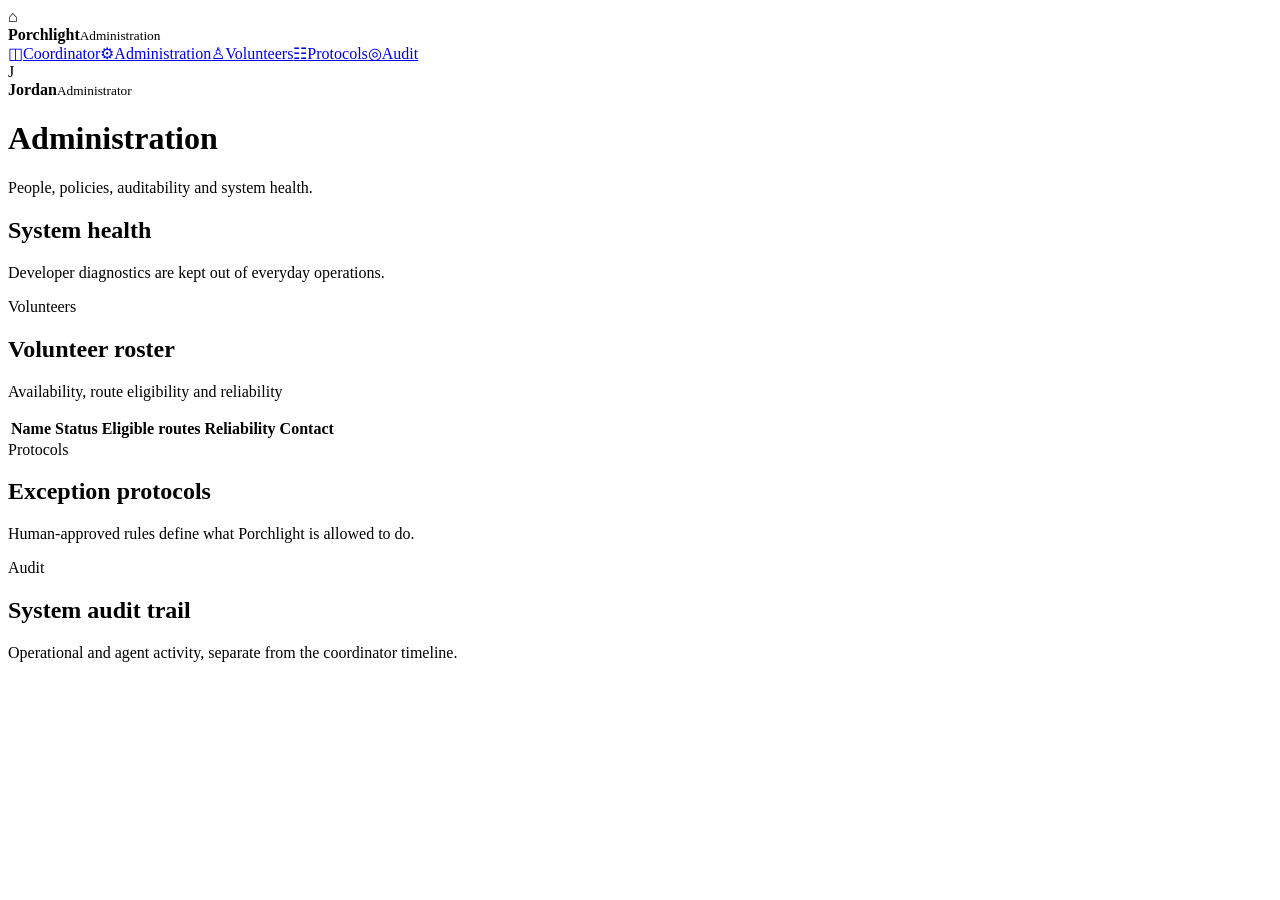
==== frontend/admin.html @ d8dec94a "Add files via upload re-structure" ====
<!doctype html><html><head><meta charset="utf-8"><meta name="viewport" content="width=device-width,initial-scale=1"><title>Porchlight · Administration</title><link rel="stylesheet" href="/static/styles.css"></head><body>
<div class="shell"><aside class="sidebar"><div class="brand"><div class="brand-mark">⌂</div><div><strong>Porchlight</strong><small>Administration</small></div></div><nav class="nav"><a href="/coordinator"><span class="ico">◫</span><span>Coordinator</span></a><a class="active" href="/admin"><span class="ico">⚙</span><span>Administration</span></a><a href="#volunteers"><span class="ico">♙</span><span>Volunteers</span></a><a href="#protocols"><span class="ico">☷</span><span>Protocols</span></a><a href="#audit"><span class="ico">◎</span><span>Audit</span></a></nav><div class="sidebar-bottom"><div class="user-mini"><div class="avatar">J</div><div><strong>Jordan</strong><small>Administrator</small></div></div></div></aside>
<main class="main"><header class="page-head"><div><h1>Administration</h1><p>People, policies, auditability and system health.</p></div></header>
<section class="card card-pad"><div class="card-head"><div><h2>System health</h2><p>Developer diagnostics are kept out of everyday operations.</p></div></div><div class="diag" id="diag"></div></section>
<div class="section-title" id="volunteers">Volunteers</div><section class="card card-pad"><div class="card-head"><div><h2>Volunteer roster</h2><p>Availability, route eligibility and reliability</p></div></div><div style="overflow:auto"><table class="table"><thead><tr><th>Name</th><th>Status</th><th>Eligible routes</th><th>Reliability</th><th>Contact</th></tr></thead><tbody id="volRows"></tbody></table></div></section>
<div class="section-title" id="protocols">Protocols</div><section class="card card-pad"><div class="card-head"><div><h2>Exception protocols</h2><p>Human-approved rules define what Porchlight is allowed to do.</p></div></div><div id="protocolCards" class="route-list"></div></section>
<div class="section-title" id="audit">Audit</div><section class="card card-pad"><div class="card-head"><div><h2>System audit trail</h2><p>Operational and agent activity, separate from the coordinator timeline.</p></div></div><div id="auditRows"></div></section>
</main></div><script type="module" src="/static/admin.js"></script></body></html>
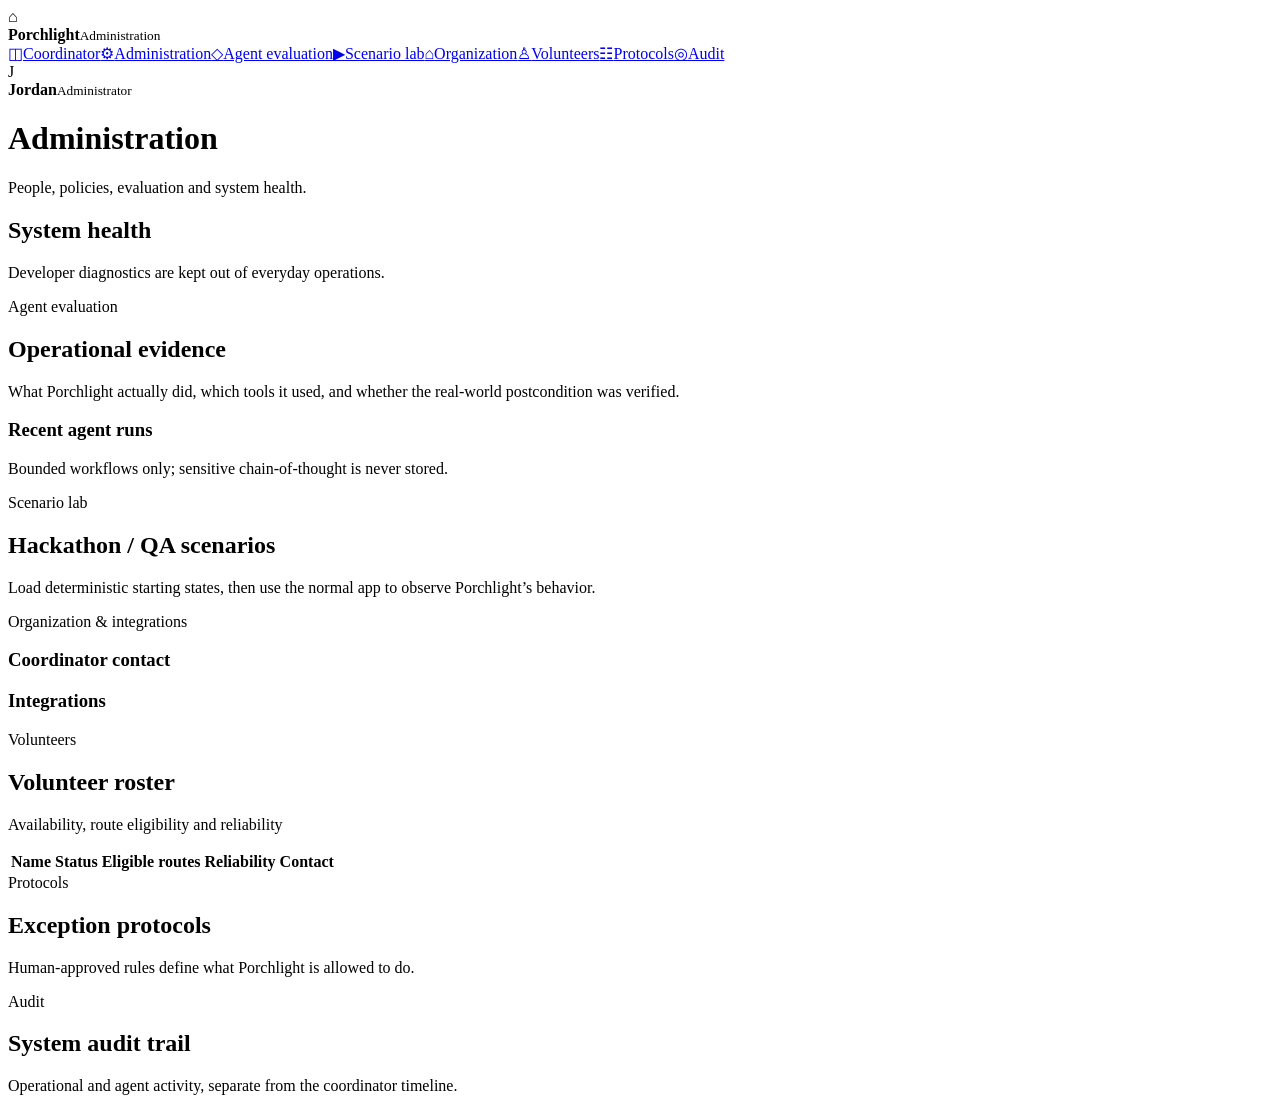
==== commit 4cfaa18f: "Add files via upload" ====
--- a/frontend/admin.html
+++ b/frontend/admin.html
@@ -1,8 +1,14 @@
-<!doctype html><html><head><meta charset="utf-8"><meta name="viewport" content="width=device-width,initial-scale=1"><title>Porchlight · Administration</title><link rel="stylesheet" href="/static/styles.css"></head><body>
-<div class="shell"><aside class="sidebar"><div class="brand"><div class="brand-mark">⌂</div><div><strong>Porchlight</strong><small>Administration</small></div></div><nav class="nav"><a href="/coordinator"><span class="ico">◫</span><span>Coordinator</span></a><a class="active" href="/admin"><span class="ico">⚙</span><span>Administration</span></a><a href="#volunteers"><span class="ico">♙</span><span>Volunteers</span></a><a href="#protocols"><span class="ico">☷</span><span>Protocols</span></a><a href="#audit"><span class="ico">◎</span><span>Audit</span></a></nav><div class="sidebar-bottom"><div class="user-mini"><div class="avatar">J</div><div><strong>Jordan</strong><small>Administrator</small></div></div></div></aside>
-<main class="main"><header class="page-head"><div><h1>Administration</h1><p>People, policies, auditability and system health.</p></div></header>
+<!doctype html><html><head><meta charset="utf-8"><meta name="viewport" content="width=device-width,initial-scale=1"><meta name="theme-color" content="#e9653b"><link rel="manifest" href="/static/manifest.webmanifest"><link rel="icon" href="/static/icons/porchlight.svg"><title>Porchlight · Administration</title><link rel="stylesheet" href="/static/styles.css"></head><body>
+<div class="shell"><aside class="sidebar"><div class="brand"><div class="brand-mark">⌂</div><div><strong>Porchlight</strong><small>Administration</small></div></div><nav class="nav"><a href="/coordinator"><span class="ico">◫</span><span>Coordinator</span></a><a class="active" href="/admin"><span class="ico">⚙</span><span>Administration</span></a><a href="#evaluation"><span class="ico">◇</span><span>Agent evaluation</span></a><a href="#scenarios"><span class="ico">▶</span><span>Scenario lab</span></a><a href="#organization"><span class="ico">⌂</span><span>Organization</span></a><a href="#volunteers"><span class="ico">♙</span><span>Volunteers</span></a><a href="#protocols"><span class="ico">☷</span><span>Protocols</span></a><a href="#audit"><span class="ico">◎</span><span>Audit</span></a></nav><div class="sidebar-bottom"><div class="user-mini"><div class="avatar">J</div><div><strong>Jordan</strong><small>Administrator</small></div></div></div></aside>
+<main class="main"><header class="page-head"><div><h1>Administration</h1><p>People, policies, evaluation and system health.</p></div></header>
 <section class="card card-pad"><div class="card-head"><div><h2>System health</h2><p>Developer diagnostics are kept out of everyday operations.</p></div></div><div class="diag" id="diag"></div></section>
-<div class="section-title" id="volunteers">Volunteers</div><section class="card card-pad"><div class="card-head"><div><h2>Volunteer roster</h2><p>Availability, route eligibility and reliability</p></div></div><div style="overflow:auto"><table class="table"><thead><tr><th>Name</th><th>Status</th><th>Eligible routes</th><th>Reliability</th><th>Contact</th></tr></thead><tbody id="volRows"></tbody></table></div></section>
+
+<div class="section-title" id="evaluation">Agent evaluation</div><section class="card card-pad"><div class="card-head"><div><h2>Operational evidence</h2><p>What Porchlight actually did, which tools it used, and whether the real-world postcondition was verified.</p></div></div><div id="evalMetrics" class="eval-metrics"></div><div class="guardrail-grid" id="guardrails"></div><div class="card-head eval-head"><div><h3>Recent agent runs</h3><p>Bounded workflows only; sensitive chain-of-thought is never stored.</p></div></div><div id="agentRuns" class="agent-runs"></div></section>
+
+<div class="section-title" id="scenarios">Scenario lab</div><section class="card card-pad"><div class="card-head"><div><h2>Hackathon / QA scenarios</h2><p>Load deterministic starting states, then use the normal app to observe Porchlight’s behavior.</p></div><span id="scenarioBadge"></span></div><div class="scenario-grid" id="scenarioGrid"></div></section>
+
+<div class="section-title" id="organization">Organization & integrations</div><section class="card card-pad"><div class="admin-settings-grid"><div><h3>Coordinator contact</h3><div id="orgSettings"></div></div><div><h3>Integrations</h3><div id="integrationCards" class="integration-list"></div></div></div></section>
+<div class="section-title" id="volunteers">Volunteers</div><section class="card card-pad"><div class="card-head"><div><h2>Volunteer roster</h2><p>Availability, route eligibility and reliability</p></div></div><div style="overflow:auto"><table class="table"><thead><tr><th>Name</th><th>Status</th><th>Eligible routes</th><th>Reliability</th><th>Contact</th><th></th></tr></thead><tbody id="volRows"></tbody></table></div></section>
 <div class="section-title" id="protocols">Protocols</div><section class="card card-pad"><div class="card-head"><div><h2>Exception protocols</h2><p>Human-approved rules define what Porchlight is allowed to do.</p></div></div><div id="protocolCards" class="route-list"></div></section>
 <div class="section-title" id="audit">Audit</div><section class="card card-pad"><div class="card-head"><div><h2>System audit trail</h2><p>Operational and agent activity, separate from the coordinator timeline.</p></div></div><div id="auditRows"></div></section>
-</main></div><script type="module" src="/static/admin.js"></script></body></html>
+</main></div><div id="drawerRoot"></div><script type="module" src="/static/admin.js"></script></body></html>
